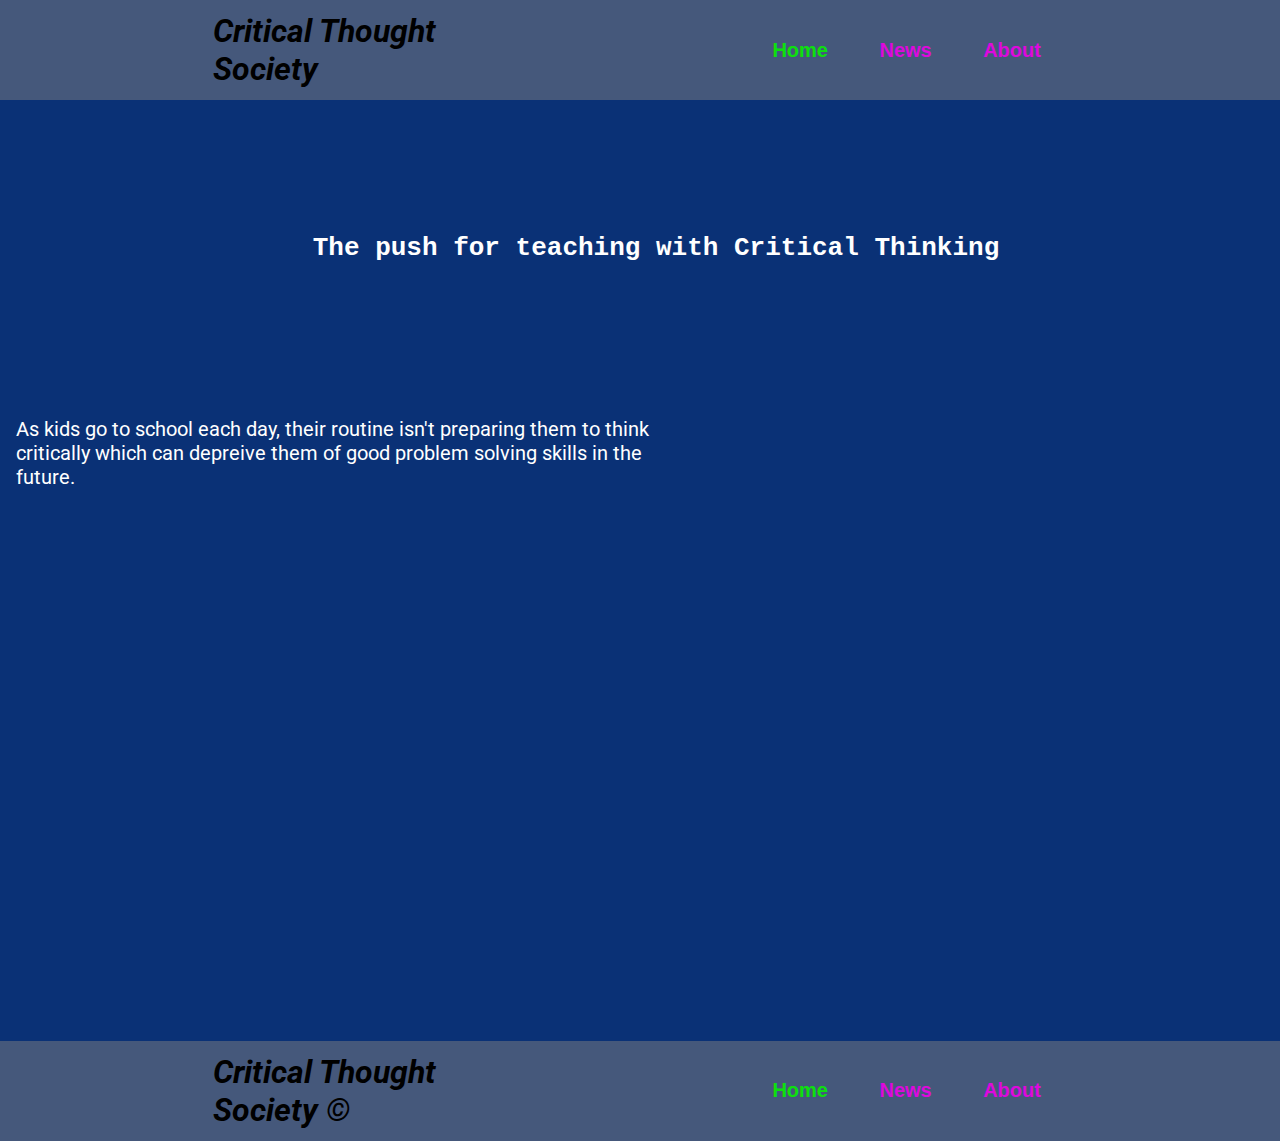
==== HTML/index.html @ b723ef9f "web app with homepage done" ====
<!DOCTYPE html>
<html lang="en">
<head>
    <meta charset="UTF-8">
    <meta http-equiv="X-UA-Compatible" content="IE=edge">
    <meta name="viewport" content="width=device-width, initial-scale=1.0">
    <title>Home</title>
    <link rel="stylesheet" href="/CSS/nav-styles.css">
    <link rel="stylesheet" href="/CSS/home-styles.css">
    <link rel="preconnect" href="https://fonts.googleapis.com">
    <link rel="preconnect" href="https://fonts.gstatic.com" crossorigin>
    <link href="https://fonts.googleapis.com/css2?family=Roboto:wght@300&display=swap" rel="stylesheet">
    <link rel="stylesheet"href="https://cdn.jsdelivr.net/npm/swiper@9/swiper-bundle.min.css"/>
    <link rel="stylesheet" href="/CSS/footer.css">
</head>
<body>
    <div class="nav-wrapper">
        <div class="logo">
            <h1><i>Critical Thought Society</i></h1>
           
        </div>
        <div class="links">
            <a href="/HTML/index.html" id="current">Home</a>
            <a href="#">News</a>
            <a href="#">About</a>
        </div>
    </div>

    <div class="main">
        <h1>The push for teaching with Critical Thinking</h1>
        <section>
            <p>As kids go to school each day, their routine isn't preparing them to think critically which can depreive them of good problem solving skills in the future.</p>
            <div class="slideshow-container">
                <div class="mySlides fade">
                  <img src="/Images/Classroom1.jpg" alt="classroom">
                </div>
              
                <div class="mySlides fade">
                  <img src="/Images/Classroom2.jpg" alt="classroom">
                </div>
              
                <div class="mySlides fade">
                  <img src="/Images/Classroom3.jpg" alt="classroom">
                </div>
              </div>
        </section>
    </div>

    <div class="footer">
        <div class="logo">
            <h1><i>Critical Thought Society &copy;</i></h1>
               
        </div>
        <div class="links">
            <a href="/HTML/index.html" id="current">Home</a>
            <a href="#">News</a>
            <a href="#">About</a>
         </div>
    </div>
</body>
<script src="/JS/app.js"> </script>
</html>
---- CSS/nav-styles.css ----
.nav-wrapper{
    display: flex;
    flex-flow: row;
    justify-content: space-evenly;
    align-items: center;
    width: 100%;
    height:100px;
    margin-bottom: 100px;
    background-color: rgba(127,127,127,0.5);
    color:black;
    position: relative;
}
.logo{
    display: flex;
    flex-flow: row;
    justify-content: space-around;
    align-items: center;
    width:25%;
    height:100%;
    font-family: 'Roboto', sans-serif;
}
#current{
    color:rgb(13, 224, 13);
}

.links{
    display: flex;
    flex-flow:row;
    justify-content: space-around;
    align-items: center;
    width:25%;
    font-size:20px;
}
.links a{
    text-decoration: none;
    color:rgb(221, 9, 221);
    font-weight: bold;
    transition: 0.4s;
    font-family: sans-serif;
}
.links a:hover{
    color:orange;
    letter-spacing: 2px;
}
---- CSS/home-styles.css ----
body{
    margin: 0;
    font-family: monospace;
    background-color: rgb(10, 49, 118);
    color:white;
}
section{
    display: flex;
    flex-flow:row;
    justify-content: space-around;
    align-items: center;
    padding: 1rem;
    margin-top: 100px;
    width:100%;
    height:100%;
}
p{
    width:50%;
    font-size: 20px;
    font-family: 'Roboto', sans-serif;
}
.main{
    display: flex;
    flex-flow: column;
    justify-content: space-around;
    align-items: center;
    width:100%;
    height:100%;
    padding:1rem;
    margin-top:50px;
}
.slideshow-container {
  max-width: 1000px;
  position: relative;
  margin: auto;
  margin-left:100px;
}
.mySlides {
  display: none;
  position: absolute;
  width: 100%;
  height: 100%;
  opacity: 0;
  transition: opacity 1s ease-in-out;
}
.mySlides img{
  width:400px;
  height:300px;
}

.fade {
  animation-name: fade;
  animation-duration: 4s;
}

@keyframes fade {
  from {opacity: .4}
  to {opacity: 1}
}
---- CSS/footer.css ----
.footer{
    display: flex;
    flex-flow: row;
    justify-content: space-evenly;
    align-items: center;
    width: 100%;
    height:100px;
    background-color: rgba(127,127,127,0.5);
    color:black;
    position: relative;
    margin-top: 500px;
}
.logo{
    display: flex;
    flex-flow: row;
    justify-content: space-around;
    align-items: center;
    width:25%;
    height:100%;
    font-family: 'Roboto', sans-serif;
}
#current{
    color:rgb(13, 224, 13);
}

.links{
    display: flex;
    flex-flow:row;
    justify-content: space-around;
    align-items: center;
    width:25%;
    font-size:20px;
}
.links a{
    text-decoration: none;
    color:rgb(221, 9, 221);
    font-weight: bold;
    transition: 0.4s;
    font-family: sans-serif;
}
.links a:hover{
    color:orange;
    letter-spacing: 2px;
}
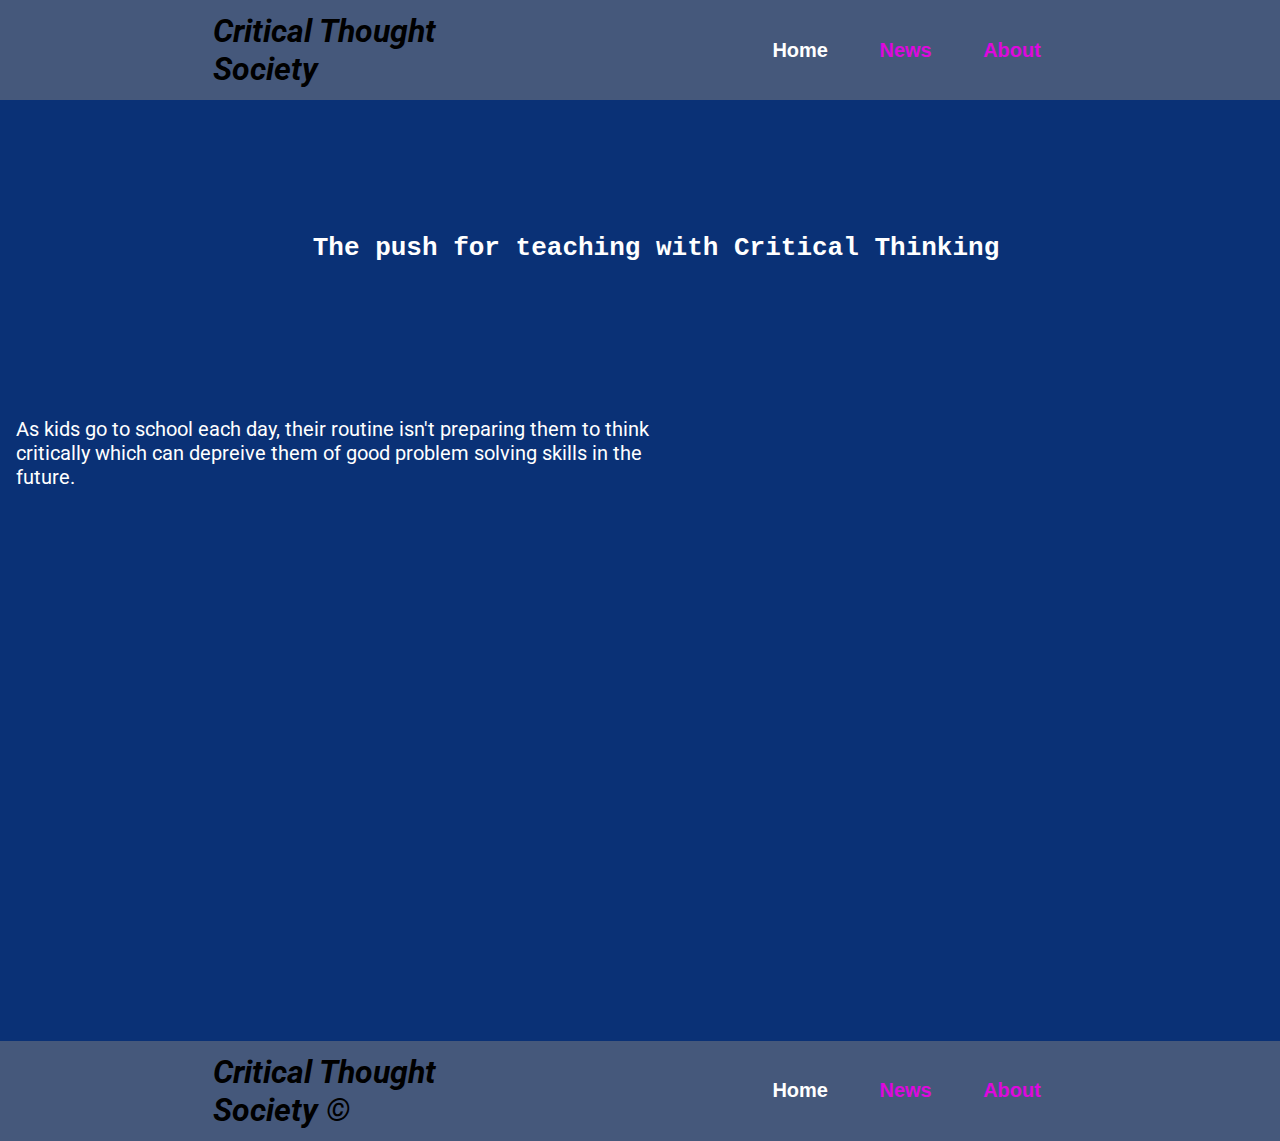
==== commit 806e9580: "changed home from green to white" ====
--- a/HTML/index.html
+++ b/HTML/index.html
@@ -7,11 +7,11 @@
     <title>Home</title>
     <link rel="stylesheet" href="/CSS/nav-styles.css">
     <link rel="stylesheet" href="/CSS/home-styles.css">
+    <link rel="stylesheet" href="/CSS/footer.css">
     <link rel="preconnect" href="https://fonts.googleapis.com">
     <link rel="preconnect" href="https://fonts.gstatic.com" crossorigin>
     <link href="https://fonts.googleapis.com/css2?family=Roboto:wght@300&display=swap" rel="stylesheet">
     <link rel="stylesheet"href="https://cdn.jsdelivr.net/npm/swiper@9/swiper-bundle.min.css"/>
-    <link rel="stylesheet" href="/CSS/footer.css">
 </head>
 <body>
     <div class="nav-wrapper">
--- a/CSS/nav-styles.css
+++ b/CSS/nav-styles.css
@@ -19,9 +19,7 @@
     height:100%;
     font-family: 'Roboto', sans-serif;
 }
-#current{
-    color:rgb(13, 224, 13);
-}
+
 
 .links{
     display: flex;
--- a/CSS/home-styles.css
+++ b/CSS/home-styles.css
@@ -2,6 +2,9 @@
     margin: 0;
     font-family: monospace;
     background-color: rgb(10, 49, 118);
+    color:white;
+}
+#current{
     color:white;
 }
 section{
--- a/CSS/footer.css
+++ b/CSS/footer.css
@@ -19,9 +19,6 @@
     height:100%;
     font-family: 'Roboto', sans-serif;
 }
-#current{
-    color:rgb(13, 224, 13);
-}
 
 .links{
     display: flex;
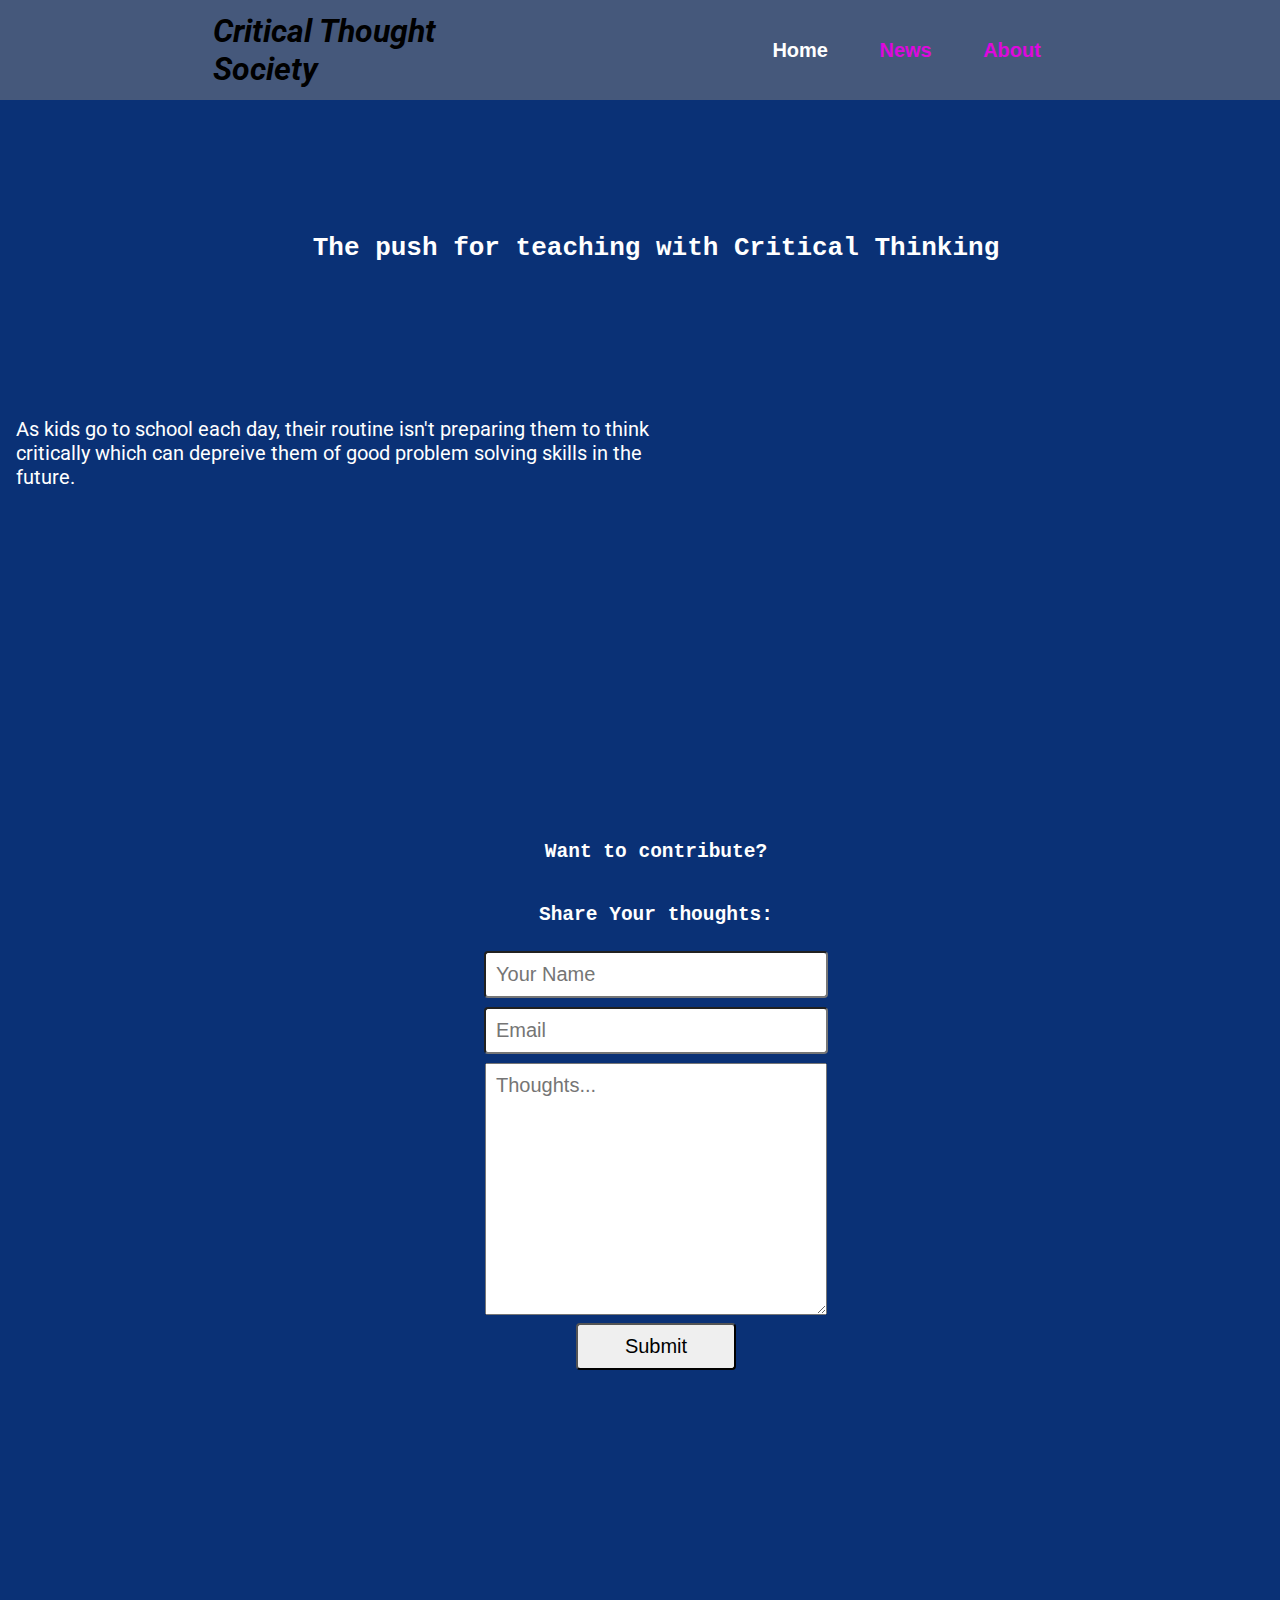
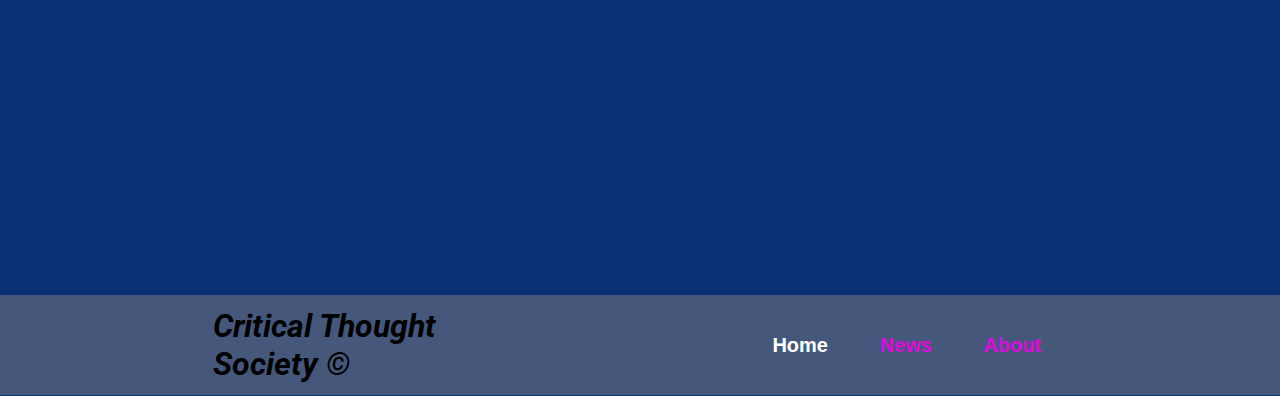
==== commit 55d96671: "added the form" ====
--- a/HTML/index.html
+++ b/HTML/index.html
@@ -28,7 +28,7 @@
 
     <div class="main">
         <h1>The push for teaching with Critical Thinking</h1>
-        <section>
+        <section class="slideshow">
             <p>As kids go to school each day, their routine isn't preparing them to think critically which can depreive them of good problem solving skills in the future.</p>
             <div class="slideshow-container">
                 <div class="mySlides fade">
@@ -44,6 +44,18 @@
                 </div>
               </div>
         </section>
+        <section>
+            <div class="submit-results"></div>
+            <h2>Want to contribute?</h2>
+            <form class="form-wrapper">
+                <h2 class="form-title">Share Your thoughts:</h2>
+                <input type="text" name="name" id="name" placeholder="Your Name" required>
+                <input type="email" name="email" id="email" placeholder="Email" required>
+                <textarea name="thoughts" id="thoughts" cols="30" rows="10" placeholder="Thoughts..." required></textarea>
+                <input type="submit" value="Submit" id="submit">
+                </form>
+        </section>
+        
     </div>
 
     <div class="footer">
--- a/CSS/home-styles.css
+++ b/CSS/home-styles.css
@@ -4,10 +4,19 @@
     background-color: rgb(10, 49, 118);
     color:white;
 }
+section{
+  display: flex;
+  flex-flow: column;
+  justify-content: space-around;
+  align-items: center;
+  width: 100%;
+  height:100%;
+  margin-top: 300px;
+}
 #current{
     color:white;
 }
-section{
+.slideshow{
     display: flex;
     flex-flow:row;
     justify-content: space-around;
@@ -44,7 +53,7 @@
   width: 100%;
   height: 100%;
   opacity: 0;
-  transition: opacity 1s ease-in-out;
+  transition: opacity 0.4s ease-in-out;
 }
 .mySlides img{
   width:400px;
@@ -59,4 +68,36 @@
 @keyframes fade {
   from {opacity: .4}
   to {opacity: 1}
+}
+
+.form-wrapper{
+  display: flex;
+  flex-flow: column;
+  justify-content: space-evenly;
+  align-items: center;
+  width: 50%;
+  height:500px;
+  border-radius: 4px;
+}
+input{
+  width:50%;
+  padding: 10px;
+  border-radius: 4px;
+  font-family: sans-serif;
+  font-size: 20px;
+}
+#submit{
+  width:25%;
+  padding:10px;
+  border-radius: 4px;
+}
+#thoughts{
+  padding: 10px;
+  width:50%;
+  font-family: sans-serif;
+  font-size: 20px;
+}
+.submit-results{
+  color:red;
+  font-size: 20px;
 }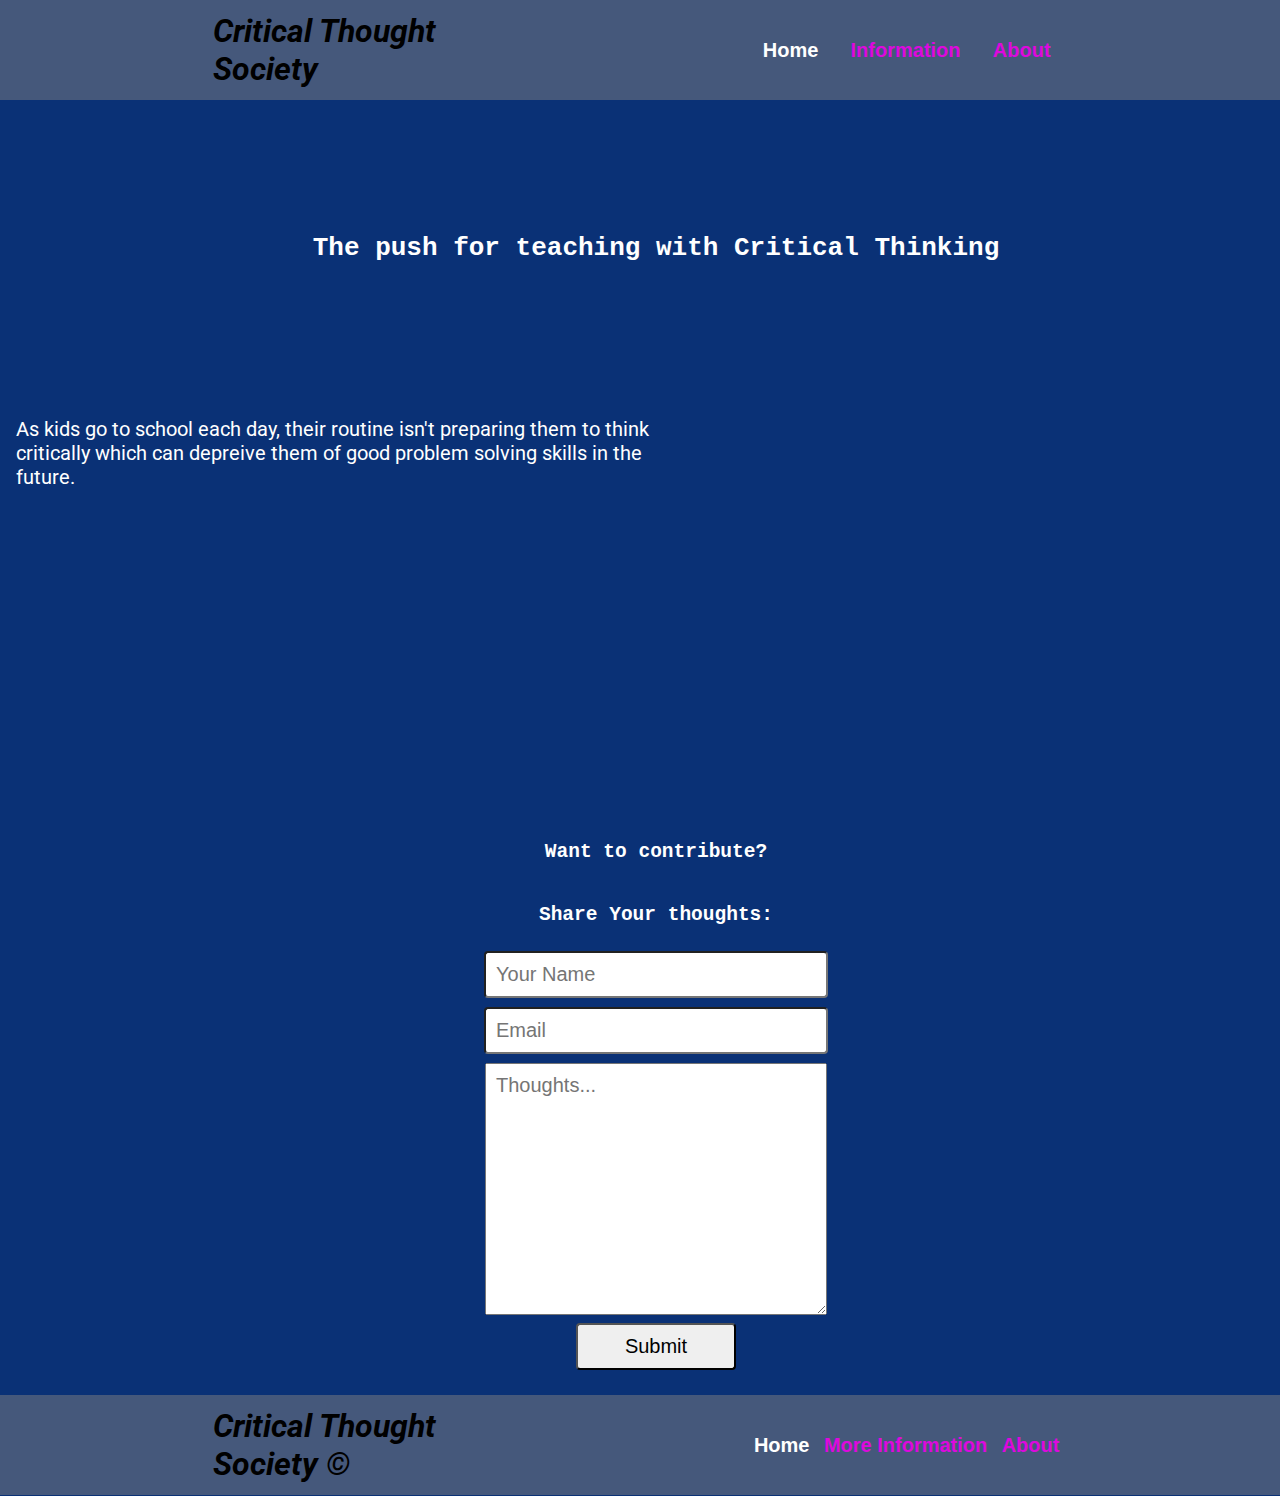
==== commit 9617a9e5: "started information page" ====
--- a/HTML/index.html
+++ b/HTML/index.html
@@ -6,7 +6,7 @@
     <meta name="viewport" content="width=device-width, initial-scale=1.0">
     <title>Home</title>
     <link rel="stylesheet" href="/CSS/nav-styles.css">
-    <link rel="stylesheet" href="/CSS/home-styles.css">
+    <link rel="stylesheet" href="/CSS/index-styles.css">
     <link rel="stylesheet" href="/CSS/footer.css">
     <link rel="preconnect" href="https://fonts.googleapis.com">
     <link rel="preconnect" href="https://fonts.gstatic.com" crossorigin>
@@ -21,7 +21,7 @@
         </div>
         <div class="links">
             <a href="/HTML/index.html" id="current">Home</a>
-            <a href="#">News</a>
+            <a href="/HTML/news.html">Information</a>
             <a href="#">About</a>
         </div>
     </div>
@@ -65,7 +65,7 @@
         </div>
         <div class="links">
             <a href="/HTML/index.html" id="current">Home</a>
-            <a href="#">News</a>
+            <a href="/HTML/news.html">More Information</a>
             <a href="#">About</a>
          </div>
     </div>
--- a/CSS/nav-styles.css
+++ b/CSS/nav-styles.css
@@ -1,3 +1,13 @@
+
+body{
+    margin: 0;
+    font-family: monospace;
+    background-color: rgb(10, 49, 118);
+    color:white;
+}
+#current{
+    color:white;
+}
 .nav-wrapper{
     display: flex;
     flex-flow: row;
--- a/CSS/index-styles.css
+++ b/CSS/index-styles.css
@@ -0,0 +1,96 @@
+
+section{
+  display: flex;
+  flex-flow: column;
+  justify-content: space-around;
+  align-items: center;
+  width: 100%;
+  height:100%;
+  margin-top: 300px;
+}
+
+.slideshow{
+    display: flex;
+    flex-flow:row;
+    justify-content: space-around;
+    align-items: center;
+    padding: 1rem;
+    margin-top: 100px;
+    width:100%;
+    height:100%;
+}
+p{
+    width:50%;
+    font-size: 20px;
+    font-family: 'Roboto', sans-serif;
+}
+.main{
+    display: flex;
+    flex-flow: column;
+    justify-content: space-around;
+    align-items: center;
+    width:100%;
+    height:100%;
+    padding:1rem;
+    margin-top:50px;
+}
+.slideshow-container {
+  max-width: 1000px;
+  position: relative;
+  margin: auto;
+  margin-left:100px;
+}
+.mySlides {
+  display: none;
+  position: absolute;
+  width: 100%;
+  height: 100%;
+  opacity: 0;
+  transition: opacity 0.4s ease-in-out;
+}
+.mySlides img{
+  width:400px;
+  height:300px;
+}
+
+.fade {
+  animation-name: fade;
+  animation-duration: 4s;
+}
+
+@keyframes fade {
+  from {opacity: .4}
+  to {opacity: 1}
+}
+
+.form-wrapper{
+  display: flex;
+  flex-flow: column;
+  justify-content: space-evenly;
+  align-items: center;
+  width: 50%;
+  height:500px;
+  border-radius: 4px;
+}
+input{
+  width:50%;
+  padding: 10px;
+  border-radius: 4px;
+  font-family: sans-serif;
+  font-size: 20px;
+}
+#submit{
+  width:25%;
+  padding:10px;
+  border-radius: 4px;
+}
+#thoughts{
+  padding: 10px;
+  width:50%;
+  font-family: sans-serif;
+  font-size: 20px;
+}
+.submit-results{
+  color:red;
+  font-size: 20px;
+}--- a/CSS/footer.css
+++ b/CSS/footer.css
@@ -8,7 +8,7 @@
     background-color: rgba(127,127,127,0.5);
     color:black;
     position: relative;
-    margin-top: 500px;
+    
 }
 .logo{
     display: flex;
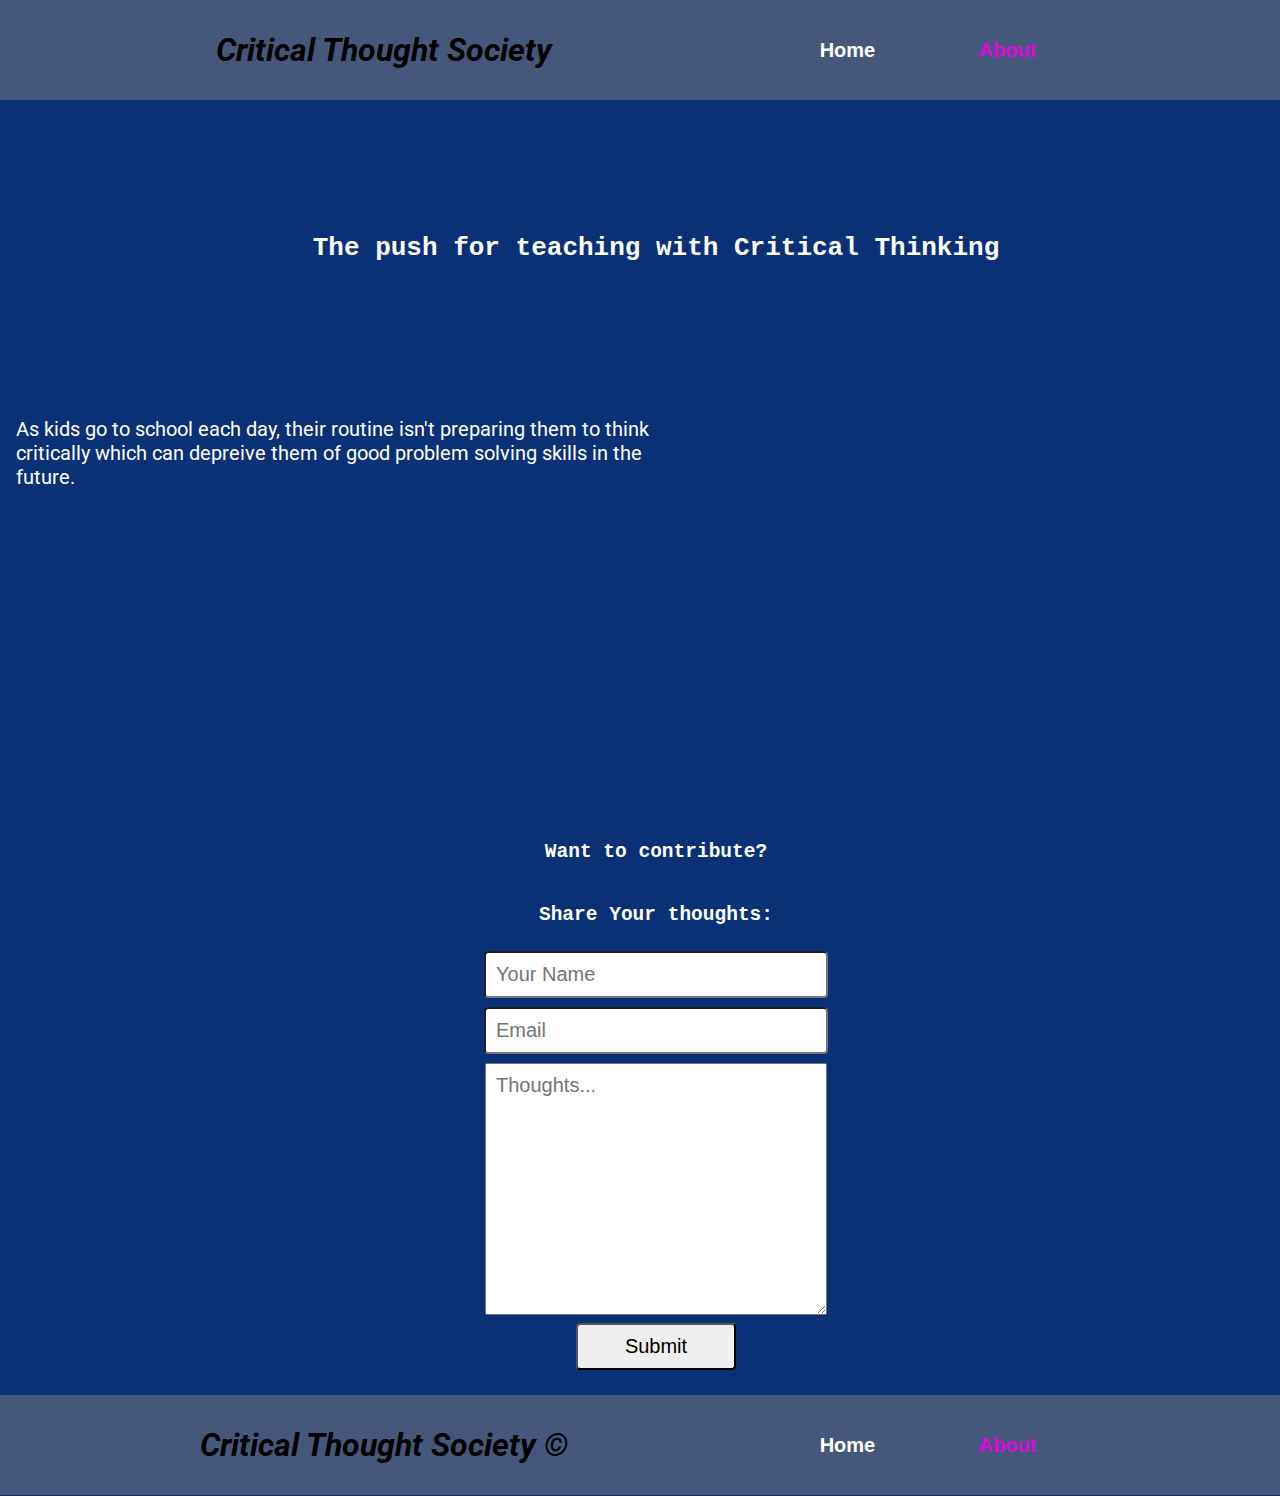
==== commit b506208f: "Finished product... I think" ====
--- a/HTML/index.html
+++ b/HTML/index.html
@@ -21,8 +21,7 @@
         </div>
         <div class="links">
             <a href="/HTML/index.html" id="current">Home</a>
-            <a href="/HTML/news.html">Information</a>
-            <a href="#">About</a>
+            <a href="/HTML/about.html">About</a>
         </div>
     </div>
 
@@ -65,8 +64,7 @@
         </div>
         <div class="links">
             <a href="/HTML/index.html" id="current">Home</a>
-            <a href="/HTML/news.html">More Information</a>
-            <a href="#">About</a>
+            <a href="/HTML/about.html">About</a>
          </div>
     </div>
 </body>
--- a/CSS/footer.css
+++ b/CSS/footer.css
@@ -15,7 +15,7 @@
     flex-flow: row;
     justify-content: space-around;
     align-items: center;
-    width:25%;
+    width:30%;
     height:100%;
     font-family: 'Roboto', sans-serif;
 }
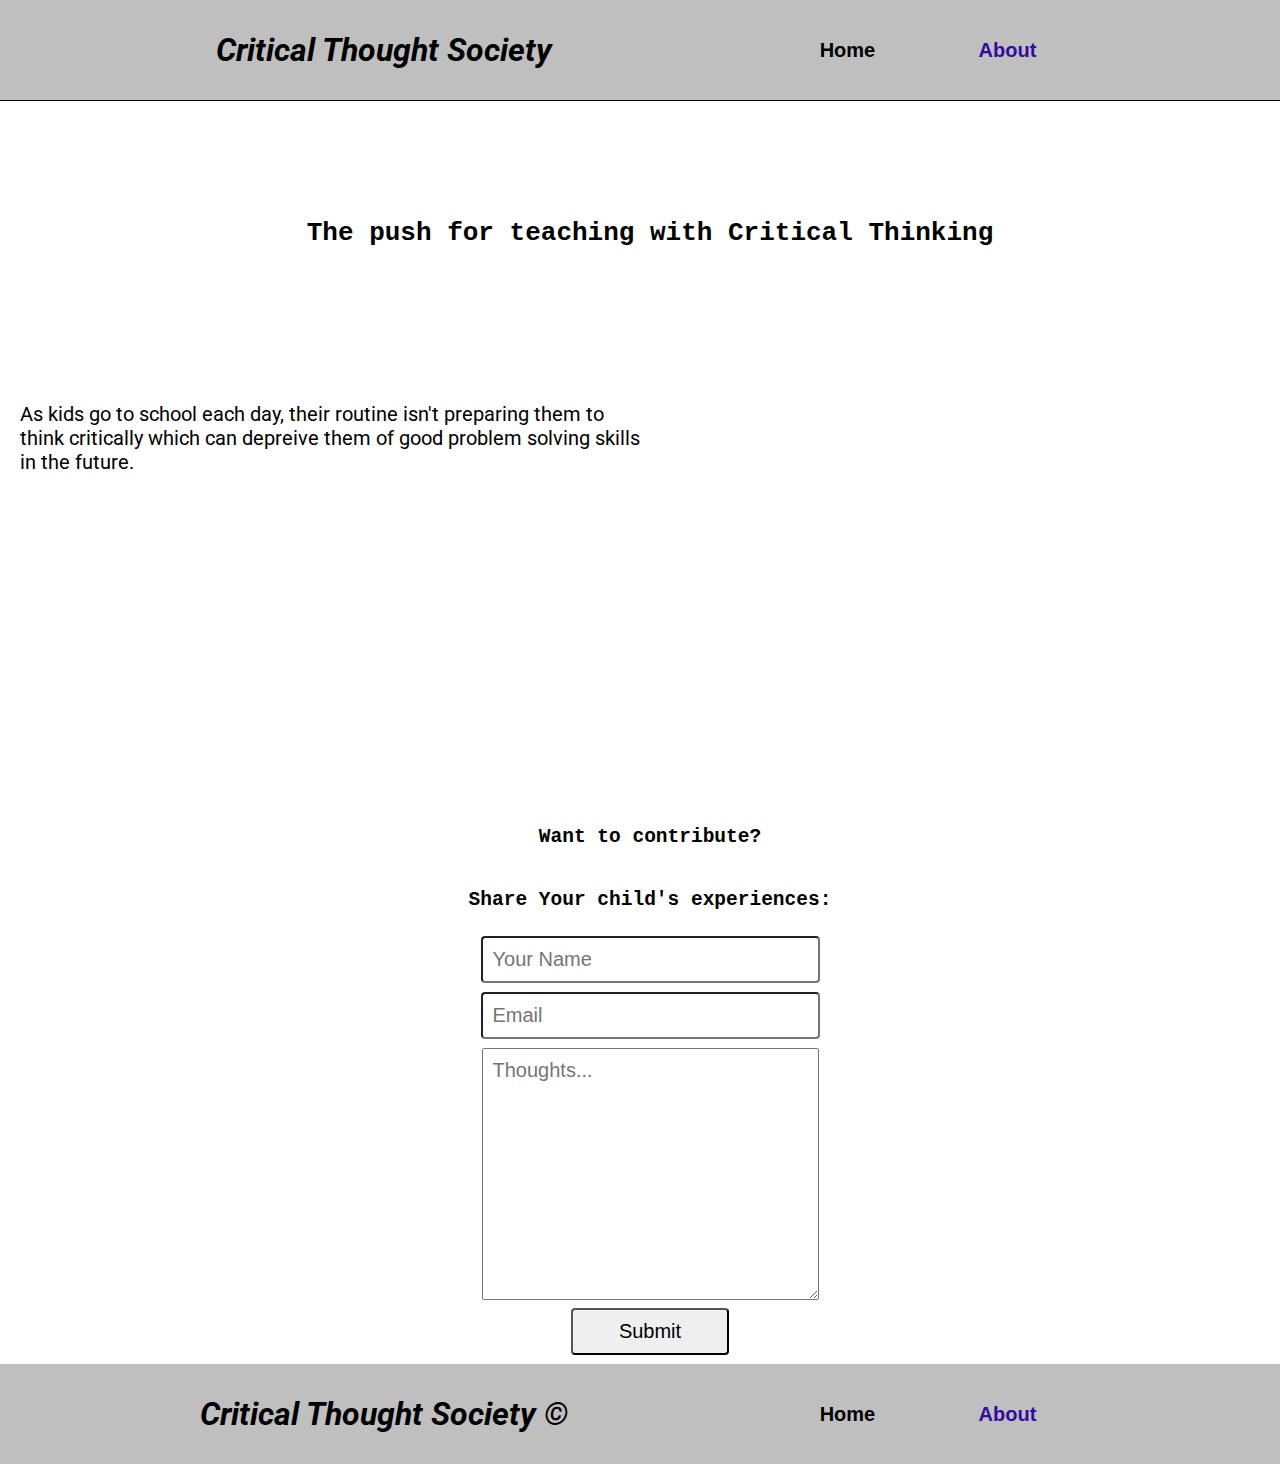
==== commit f77023c9: "..." ====
--- a/HTML/index.html
+++ b/HTML/index.html
@@ -47,7 +47,7 @@
             <div class="submit-results"></div>
             <h2>Want to contribute?</h2>
             <form class="form-wrapper">
-                <h2 class="form-title">Share Your thoughts:</h2>
+                <h2 class="form-title">Share Your child's experiences:</h2>
                 <input type="text" name="name" id="name" placeholder="Your Name" required>
                 <input type="email" name="email" id="email" placeholder="Email" required>
                 <textarea name="thoughts" id="thoughts" cols="30" rows="10" placeholder="Thoughts..." required></textarea>
--- a/CSS/nav-styles.css
+++ b/CSS/nav-styles.css
@@ -2,11 +2,9 @@
 body{
     margin: 0;
     font-family: monospace;
-    background-color: rgb(10, 49, 118);
-    color:white;
 }
 #current{
-    color:white;
+    color:black;
 }
 .nav-wrapper{
     display: flex;
@@ -18,6 +16,7 @@
     margin-bottom: 100px;
     background-color: rgba(127,127,127,0.5);
     color:black;
+    border-bottom: 1px solid black;
     position: relative;
 }
 .logo{
@@ -41,12 +40,12 @@
 }
 .links a{
     text-decoration: none;
-    color:rgb(221, 9, 221);
+    color:rgb(51, 11, 159);
     font-weight: bold;
     transition: 0.4s;
     font-family: sans-serif;
 }
 .links a:hover{
-    color:orange;
+    color:gold;
     letter-spacing: 2px;
 }
--- a/CSS/index-styles.css
+++ b/CSS/index-styles.css
@@ -29,13 +29,11 @@
     flex-flow: column;
     justify-content: space-around;
     align-items: center;
-    width:100%;
-    height:100%;
-    padding:1rem;
     margin-top:50px;
+    margin-left: 20px;
 }
 .slideshow-container {
-  max-width: 1000px;
+  width: 25%;
   position: relative;
   margin: auto;
   margin-left:100px;
@@ -49,8 +47,8 @@
   transition: opacity 0.4s ease-in-out;
 }
 .mySlides img{
-  width:400px;
-  height:300px;
+  width:300px;
+  height:200px;
 }
 
 .fade {
@@ -93,4 +91,16 @@
 .submit-results{
   color:red;
   font-size: 20px;
+}
+.image{
+display: flex;
+flex-flow: row;
+justify-content: center;
+align-items: center;
+width:100%;
+height:100%;
+}
+h1{
+  color:black;
+  font-weight: bold;
 }--- a/CSS/footer.css
+++ b/CSS/footer.css
@@ -30,12 +30,12 @@
 }
 .links a{
     text-decoration: none;
-    color:rgb(221, 9, 221);
+    color:rgb(51, 11, 159);
     font-weight: bold;
     transition: 0.4s;
     font-family: sans-serif;
 }
 .links a:hover{
-    color:orange;
+    color:gold;
     letter-spacing: 2px;
 }
